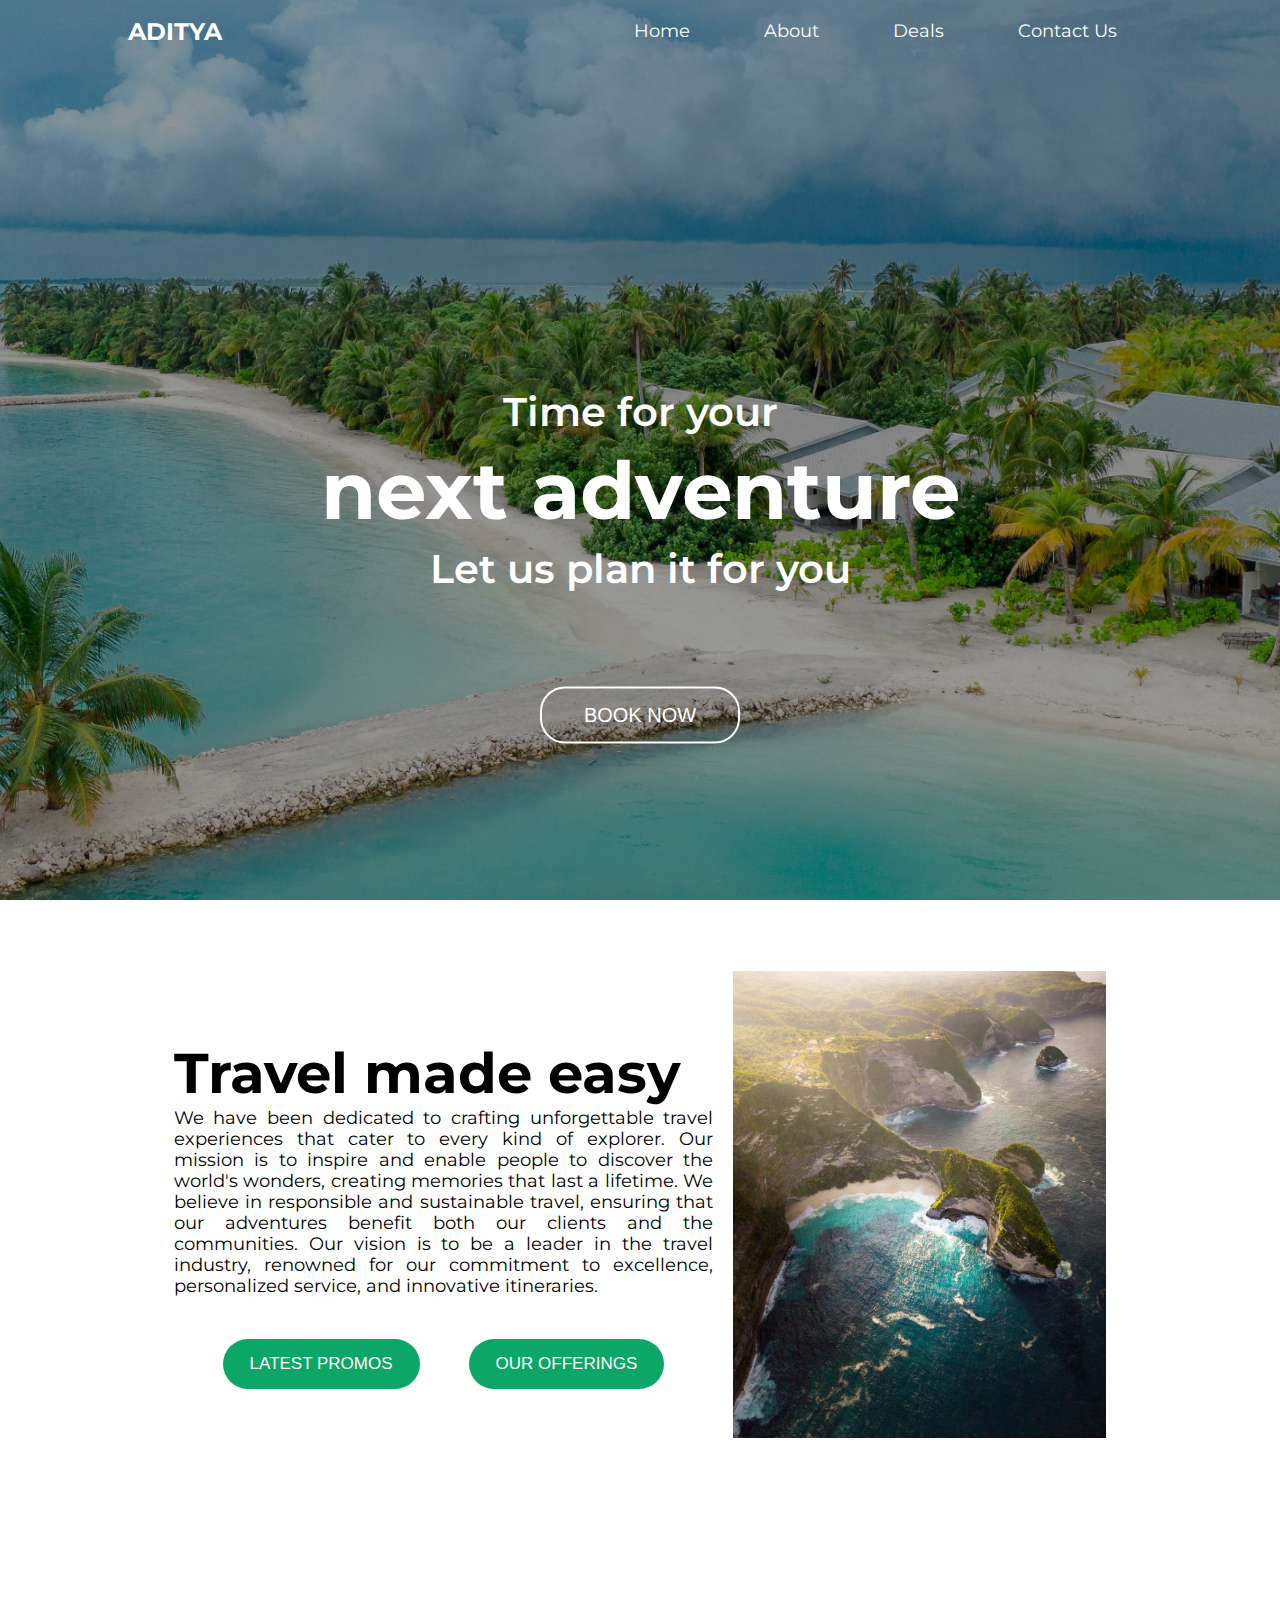
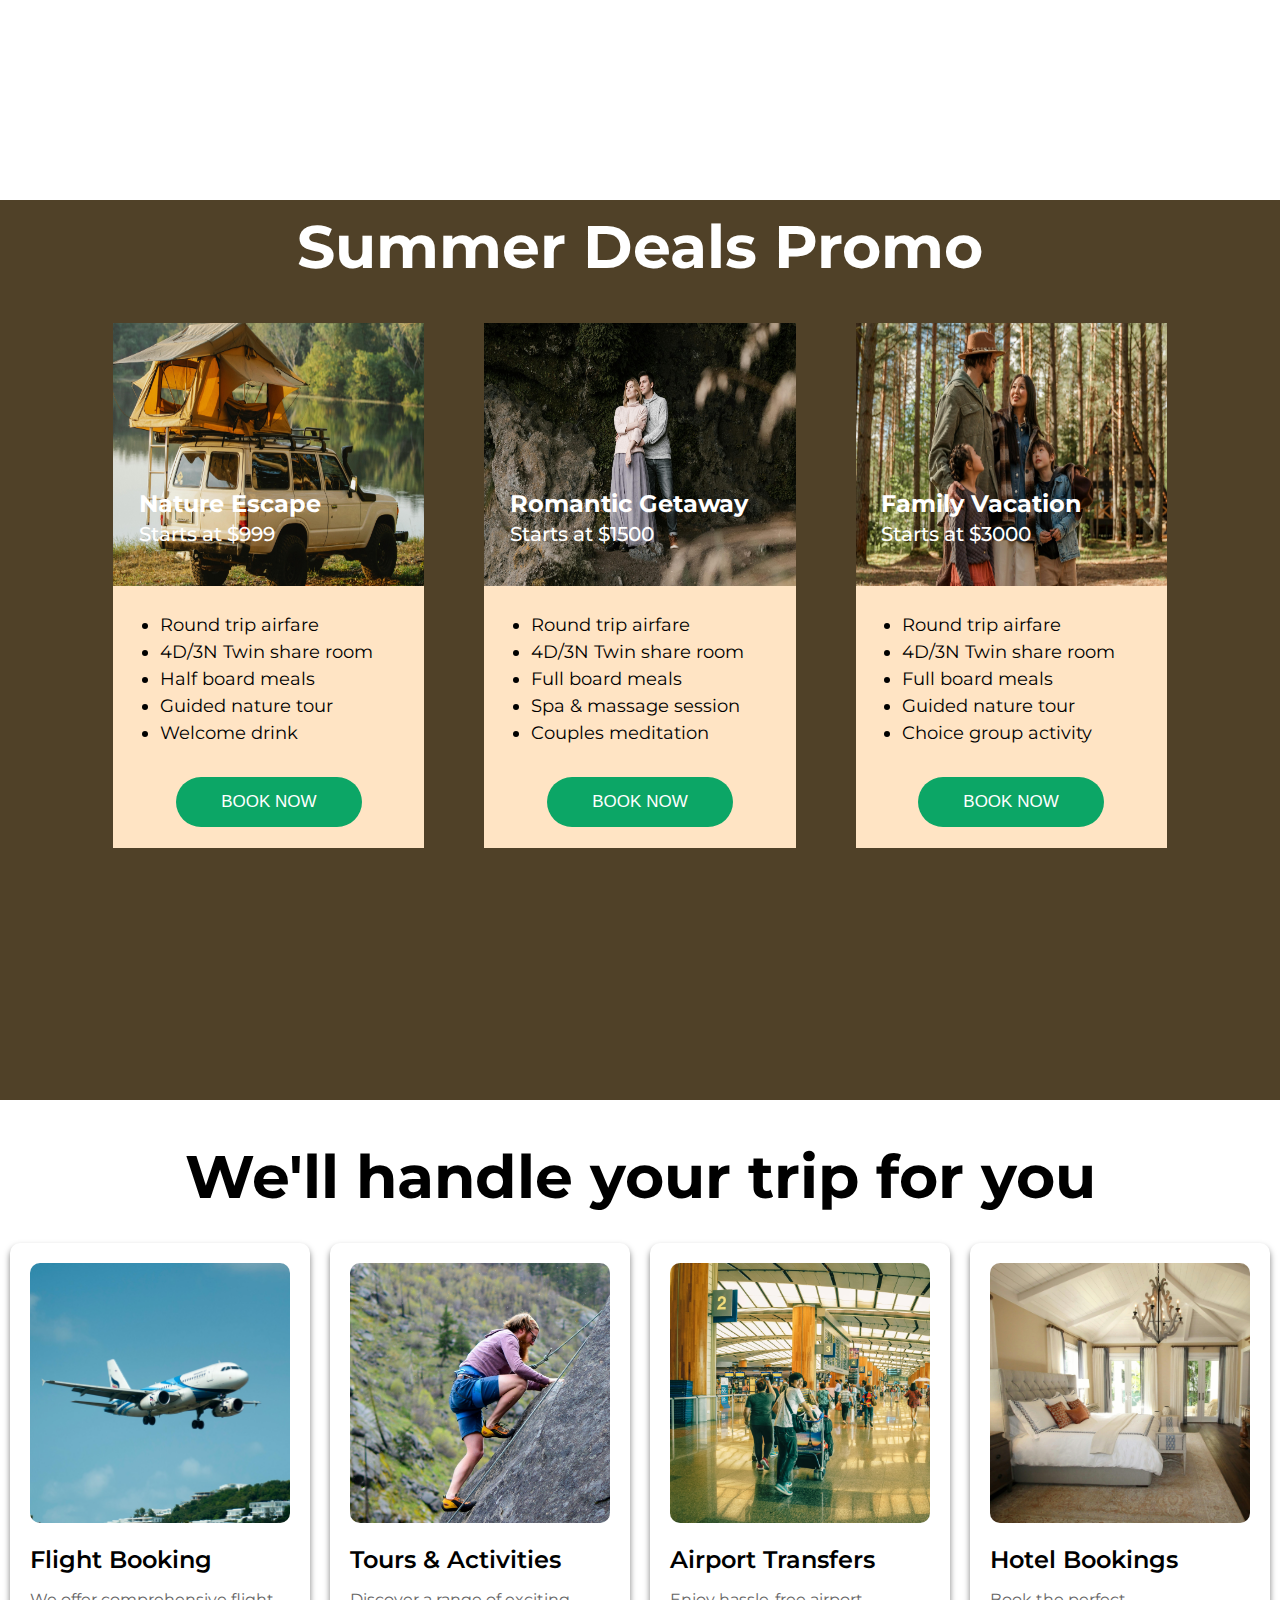
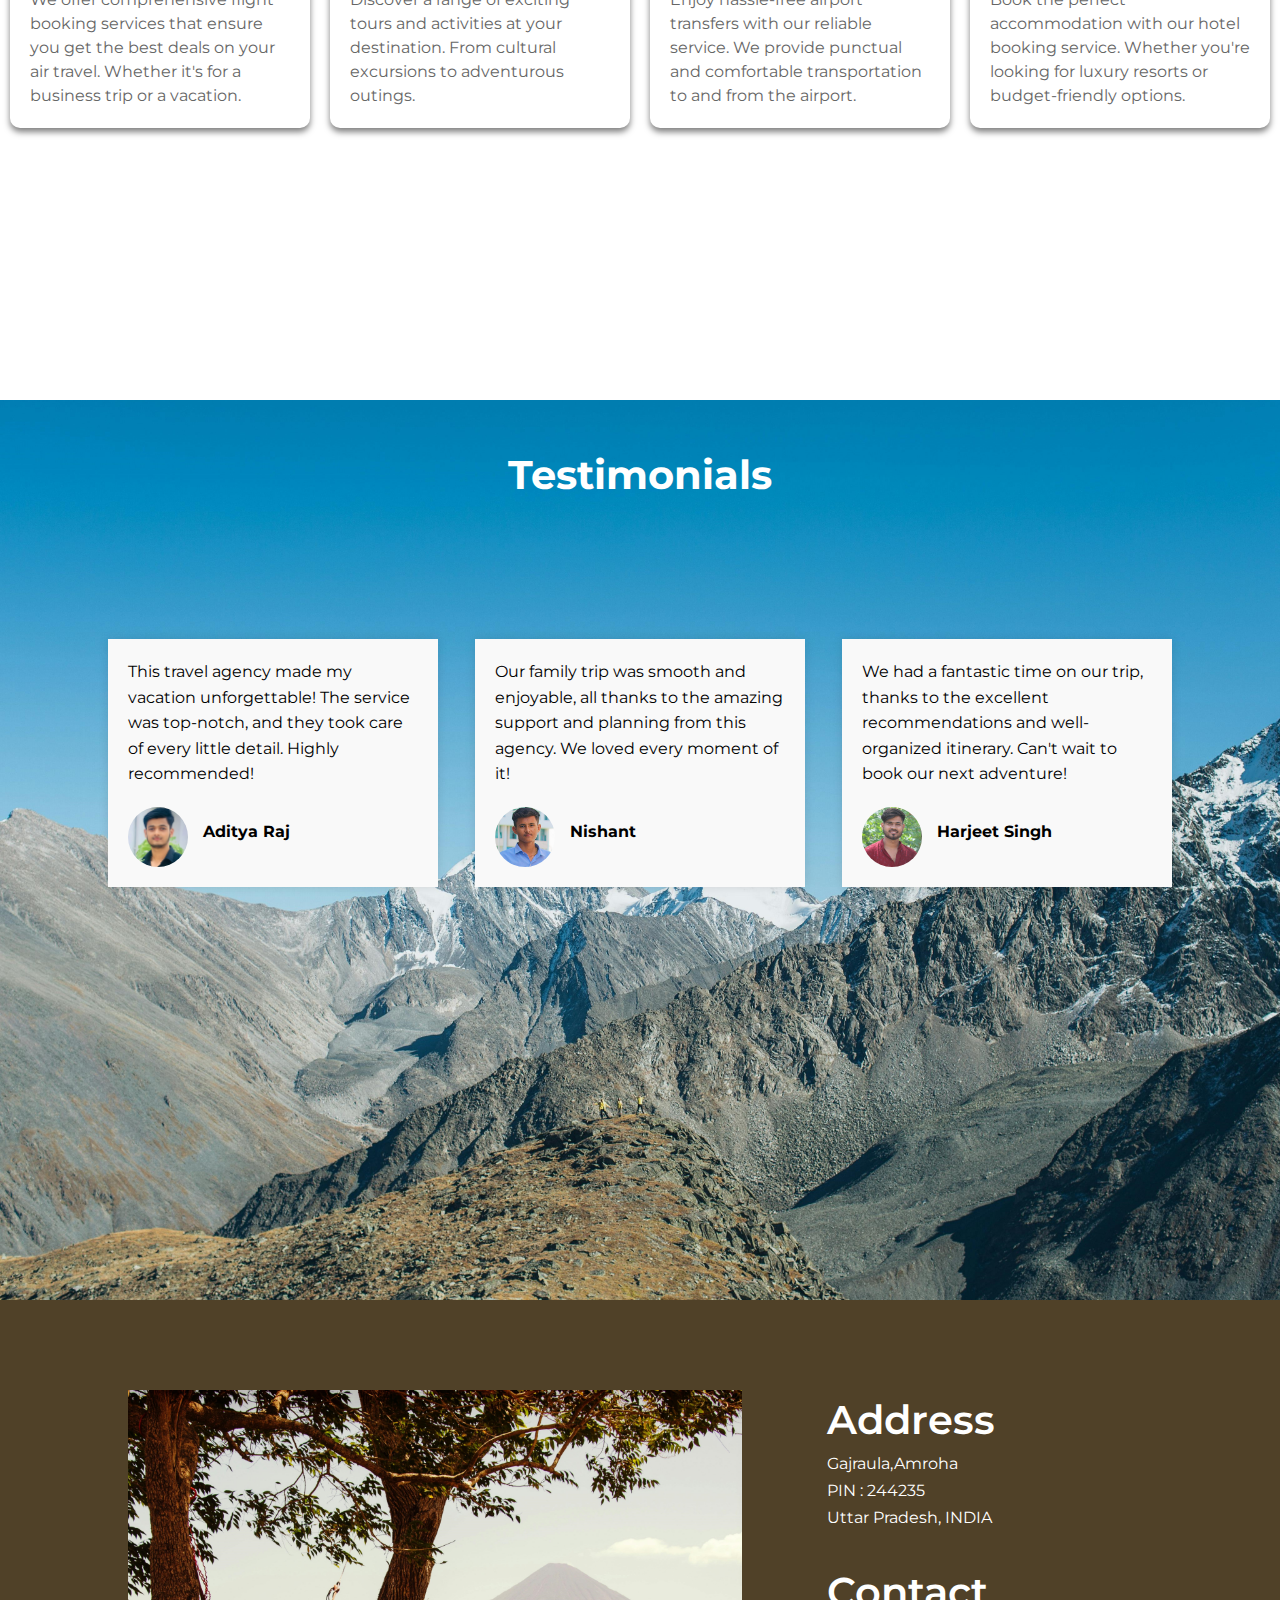
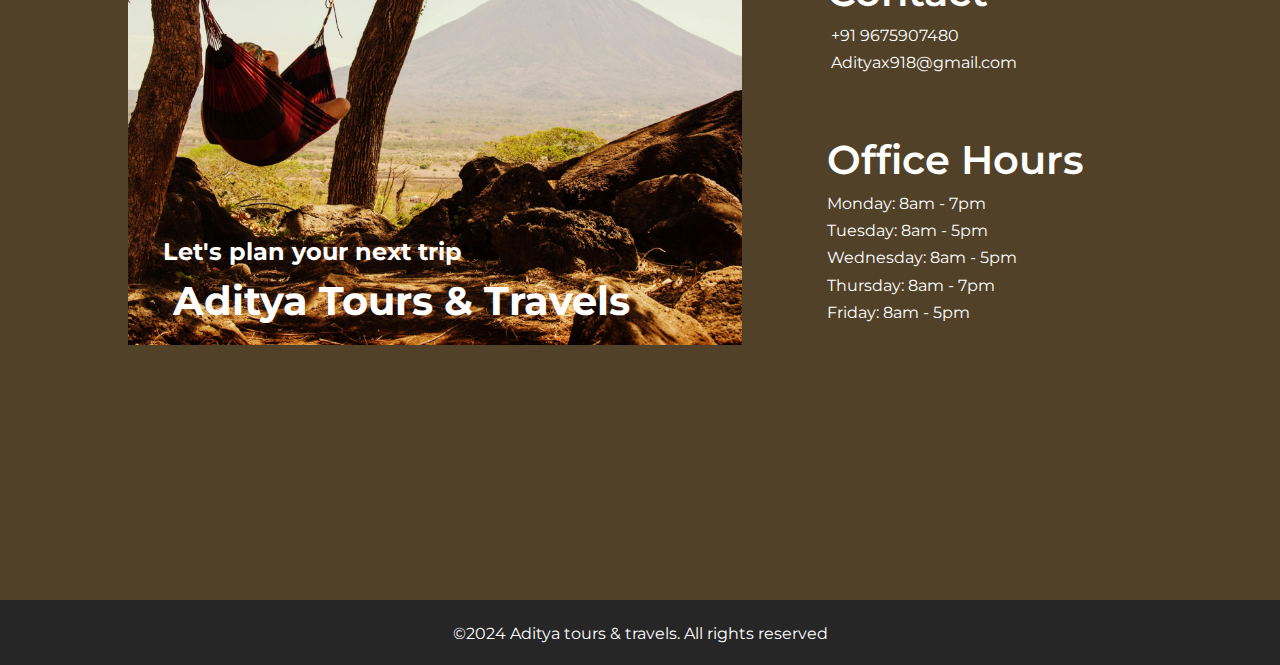
==== index.html @ 479c3d40 "Travell site" ====
<!DOCTYPE html>
<html lang="en">
<head>
    <meta charset="UTF-8">
    <meta name="viewport" content="width=device-width, initial-scale=1.0">
    <link rel="preconnect" href="https://fonts.googleapis.com">
<link rel="preconnect" href="https://fonts.gstatic.com" crossorigin>
<link href="https://fonts.googleapis.com/css2?family=Montserrat:ital,wght@0,100..900;1,100..900&display=swap" rel="stylesheet">
<link rel="stylesheet" href="https://cdnjs.cloudflare.com/ajax/libs/font-awesome/6.5.2/css/all.min.css" integrity="sha512-SnH5WK+bZxgPHs44uWIX+LLJAJ9/2PkPKZ5QiAj6Ta86w+fsb2TkcmfRyVX3pBnMFcV7oQPJkl9QevSCWr3W6A==" crossorigin="anonymous" referrerpolicy="no-referrer" />
    <link rel="stylesheet" href="style.css">
    <title>Travelling Site</title>
</head>
<body>
<div class="main">
    <div class="container">
        <div class="navbar">
            <h2 class="logo">ADITYA</h2>
            <ul>
                <li><a href="">Home</a></li>
                <li><a href="#about">About</a></li>
                <li><a href="#deals">Deals</a></li>
                <li><a href="#contact">Contact Us</a></li>
            </ul>
        </div>
    </div>
    <div class="content-box">
        <h3>Time for your</h3>
        <h1>next adventure</h1>
        <h3>Let us plan it for you</h3>
        <div class="booking">
            <button id="btn">BOOK NOW</button>
        </div>
    </div>
</div>
<!----------------------------------------------second------------------------------------------------->
<div id="about">
    <div class="about-container">
        <div class="content">
            <h1><span><i class="fa-solid fa-location-dot"></i></span><br>Travel made easy</h1>
            <h4>We have been dedicated to crafting unforgettable travel experiences that cater to every kind of explorer. Our mission is to inspire and enable people to discover the world's wonders, creating memories that last a lifetime. We believe in responsible and sustainable travel, ensuring that our adventures benefit both our clients and the communities. Our vision is to be a leader in the travel industry, renowned for our commitment to excellence, personalized service, and innovative itineraries.</h4>
            <div class="btn-container">
                <button>LATEST PROMOS</button>
                <button>OUR OFFERINGS</button>
            </div>
        </div>
        <div class="about-pic">
            <img src="./image/pexels-maxravier-2253821.jpg" class="about-img">
        </div>
    </div>
</div>
<!------------------------------------------------third----------------------------------------------->
<div id="deals">
    <h1 class="heading">Summer Deals Promo</h1>
    <div class="wrapper">
        <div class="row">
            <h2>Nature Escape<br><span>Starts at $999</span></h2>
            <div class="pic">
                <img src="./image/nature escape.jpg">
                <div class="bullets">
                    <ul>
                        <li>Round trip airfare</li>
                        <li>4D/3N Twin share room</li>
                        <li>Half board meals</li>
                        <li>Guided nature tour</li>
                        <li>Welcome drink</li>
                    </ul>
                </div>
                <button id="btn1">BOOK NOW</button>
            </div>
        </div>
        <div class="row">
            <h2>Romantic Getaway<br><span>Starts at $1500</span></h2>
            <div class="pic">
                <img src="./image/romantic.jpg">
                <div class="bullets">
                    <ul>
                        <li>Round trip airfare</li>
                        <li>4D/3N Twin share room</li>
                        <li>Full board meals</li>
                        <li>Spa & massage session</li>
                        <li>Couples meditation</li>
                    </ul>
                </div>
                <button id="btn1">BOOK NOW</button>
            </div>
        </div>
        <div class="row">
            <h2>Family Vacation<br><span>Starts at $3000</span></h2>
            <div class="pic">
                <img src="./image/family.jpg">
                <div class="bullets">
                    <ul>
                        <li>Round trip airfare</li>
                        <li>4D/3N Twin share room</li>
                        <li>Full board meals</li>
                        <li>Guided nature tour</li>
                        <li>Choice group activity</li>
                    </ul>
                </div>
                <button id="btn1">BOOK NOW</button>
            </div>
        </div>
    
    </div>
</div>
<!------------------------------------------------facilities----------------------------------------------->
<div id="facilities">
    <div class="container">
        <h1 id="facility-head">We'll handle your trip for you</h1>
        <div class="services">
            <div class="service">
                <img src="./image/flight.jpg" alt="Flight Booking">
                <h3>Flight Booking</h3>
                <p>We offer comprehensive flight booking services that ensure you get the best deals on your air travel. Whether it's for a business trip or a vacation.</p>
            </div>
            <div class="service">
                <img src="./image/adventure.jpg" alt="Tours & Activities">
                <h3>Tours & Activities</h3>
                <p>Discover a range of exciting tours and activities at your destination. From cultural excursions to adventurous outings.</p>
            </div>
            <div class="service">
                <img src="./image/airport.jpg" alt="Airport Transfers">
                <h3>Airport Transfers</h3>
                <p>Enjoy hassle-free airport transfers with our reliable service. We provide punctual and comfortable transportation to and from the airport.</p>
            </div>
            <div class="service">
                <img src="./image/room.jpg" alt="Hotel Bookings">
                <h3 >Hotel Bookings</h3>
                <p>Book the perfect accommodation with our hotel booking service. Whether you're looking for luxury resorts or budget-friendly options.</p>
            </div>
        </div>
    </div>
</div>
<!------------------------------------------------testimonials----------------------------------------------->
<div id="feedback">
    <div class="feedback-con">
        <h1>Testimonials</h1>
    <div class="testimonials">
        <div class="testimonial">
            <p>This travel agency made my vacation unforgettable! The service was top-notch, and they took care of every little detail. Highly recommended!</p>
            <div class="author">
                <img src="./image/a1.jpg" alt="Noah Schumacher">
                <div>
                    <div class="name">Aditya Raj</div>
                    <div class="stars"><i class="fa-solid fa-star"></i><i class="fa-solid fa-star"></i><i class="fa-solid fa-star"></i><i class="fa-solid fa-star"></i><i class="fa-solid fa-star"></i></div>
                </div>
            </div>
        </div>
        <div class="testimonial">
            <p>Our family trip was smooth and enjoyable, all thanks to the amazing support and planning from this agency. We loved every moment of it!</p>
            <div class="author">
                <img src="./image/nishant.jpg" alt="Julia Patel">
                <div>
                    <div class="name">Nishant</div>
                    <div class="stars"><i class="fa-solid fa-star"></i><i class="fa-solid fa-star"></i><i class="fa-solid fa-star"></i><i class="fa-solid fa-star"></i><i class="fa-regular fa-star"></i></div>
                </div>
            </div>
        </div>
        <div class="testimonial">
            <p>We had a fantastic time on our trip, thanks to the excellent recommendations and well-organized itinerary. Can't wait to book our next adventure!</p>
            <div class="author">
                <img src="./image/harjeet.JPG" alt="Natalia Lowe">
                <div>
                    <div class="name">Harjeet Singh</div>
                    <div class="stars"><i class="fa-solid fa-star"></i><i class="fa-solid fa-star"></i><i class="fa-solid fa-star"></i><i class="fa-solid fa-star"></i><i class="fa-regular fa-star-half-stroke"></i></div>
                </div>
            </div>
        </div>
    </div>
    </div>
</div>
<!------------------------------------------------Contact----------------------------------------------->
<div id="contact">
    <div id="contact-container">
        <div class="image-section">
            <img src="./image/hammock1.jpg" alt="Man in hammock with guitar">
            <div class="overlay">
                <div class="text">
                    <h2><span><i class="fa-solid fa-location-dot"></i></span> Let's plan your next trip</h2>
                    <h1>Aditya Tours & Travels</h1>
                    
                </div>
            </div>
        </div>
        <div class="info-section">
            <div class="address">
                <h3>Address</h3>
                <p>Gajraula,Amroha<br>
                PIN : 244235<br>
                Uttar Pradesh, INDIA</p>
            </div>
            <div class="contact">
                <h3>Contact</h3>
                <p><i class="fa-solid fa-phone"></i> &nbsp;+91 9675907480<br>
                <i class="fa-solid fa-envelope"></i> &nbsp;Adityax918@gmail.com<br></p>
                <div class="social-icons">
                    <a href="https://www.linkedin.com/in/aditya-raj-28092a2a2?utm_source=share&utm_campaign=share_via&utm_content=profile&utm_medium=android_app"><i class="fa-brands fa-linkedin"></i></a>
                    <a href="https://wa.link/kmqqs4"><i class="fa-brands fa-whatsapp"></i></a>
                    <a href="https://www.instagram.com/aditya_x_x1/?igshid=OGQ5ZDc2ODk2ZA%3D%3D"><i class="fa-brands fa-instagram"></i></a>
                </div>
            </div>
            <div class="hours">
                <h3>Office Hours</h3>
                <p>Monday: 8am - 7pm<br>
                Tuesday: 8am - 5pm<br>
                Wednesday: 8am - 5pm<br>
                Thursday: 8am - 7pm<br>
                Friday: 8am - 5pm</p>
            </div>
        </div>
    </div>
</div>
<!------------------------------------------------footer----------------------------------------------->
<div id="footer">
    <div class="copyright">
        <p>©2024 Aditya tours & travels. All rights reserved</p>
    </div>
</div>
</body>
</html>
---- style.css ----
@import url('https://fonts.googleapis.com/css2?family=Montserrat:ital,wght@0,100..900;1,100..900&display=swap');
*{
    margin: 0;
    padding: 0;
    box-sizing: border-box;
}
body{
    font-family: "Montserrat", sans-serif;
    color: #000;
}
html{
    scroll-behavior: smooth;
    user-select: none;
}
.main{
    background: linear-gradient(rgba(0,0,0,0.40),rgba(0,0,0,0.40)),url(./image/travelback.jpg);
    height: 100vh;
    background-size: cover;
    background-position: center;
}

.container{
  padding-top: 10px;
  text-align: center;
}
.navbar{
    padding: 0 10%;
    display: flex;
    justify-content: space-between;
    align-items: center;
}
.logo{
    color: #fff;
}
.navbar ul li{
    display: inline-block;
    margin: 10px 35px;
}
.navbar ul li a{
    text-decoration: none;
    list-style: none;
    color: #fff;
    font-family: "Montserrat", sans-serif;
    position: relative;
    font-size: 18px;
}
.navbar ul li a::after{
    content: '';
    width: 0;
    height: 3px;
    background: rgb(12, 166, 102);
    position: absolute;
    left: 0;
    bottom: -6px; 
    transition: 0.5s;
}
.navbar ul li a:hover::after{
    width: 100%;
}
.content-box{
    position: absolute;
    width: 100%;
    top: 60%;
    text-align: center;
    transform: translateY(-50%);
    color: #fff;
}
h3{
    font-size: larger;
    font-weight: 600;
    font-size: 40px;
    line-height: 1.5;
}
h1{
    font-weight: bolder;
    font-size: 80px;
}
.booking button{
    position: relative;
    background: transparent;
    color: #fff;
    padding: 15px;
    border: none;
    width: 200px;
    border-radius: 25px;
    font-size: 20px;
    top: 45px;
    border: 2px solid #fff;
    cursor: pointer;
    transition: 0.3s;
}
.booking button:hover{
    background: #fff;
    color: rgb(67, 180, 182);
}
.pic img{
    background-position: center;
    background-size: cover;
}
/*------------------------------------------about-----------------------------------------*/
#about{
    padding: 4% 12%;
    height: 100vh;
}
.about-container {
    display: flex;
    padding: 20px;
}

.about-container .content {
    width: 60%;
    padding-right: 20px; 
}

.about-container .about-pic {
    width: 40%; 
    display: flex;
    justify-content: center;
    align-items: center; 
}

.about-container .about-pic img {
    max-width: 100%;
    height: auto; 
}
.about-img{
    height: 100%;
    background-size: cover;
    background-repeat: no-repeat;
    background-position: center;
}
.content h1{
    font-size: 3.5em;
}
.content h1 span{
    color: #FF8C00;
}
.content h4{
    font-size: 1.1em;
    font-weight: 400;
    text-align: justify;
}
.btn-container{
    display: flex;
    justify-content: space-evenly;
}
button{
    margin-top: 43px;
    color: #fff;
    background: rgb(12, 166, 102);
    border-radius: 25px;
    padding: 15px 5%;
    border: none;
    font-size: 17px;
    cursor: pointer;
}
/*------------------------------------------deals-----------------------------------------*/
#deals{
    background: #504128;
    height: 100vh;
}
.wrapper{
    display: flex;
    align-items: center;
    justify-content: center;
    padding: 50px 5%;
}
.heading{
    position: relative;
    text-align: center;
    color: #fff;
    top: 10px;
    font-size: 60px;
}
.row{
    margin: 10px 20px;
    height: 525px;
    width: 27%;
    background: bisque;
    margin: 0 30px;
    transition: 0.3s;
}
.pic{
    position: relative;
    height: 100%;
}
.bullets{
    padding: 22px 15%;
}
.bullets ul li{
    color: #000;
    font-size: 18px;
    line-height: 1.5;
}
.pic img{
    position: relative;
    height: 50%;
    width: 100%;
}
#btn1{
    position: relative;
    bottom: 35px;
    margin-left: 20%;
    width: 60%;
    background: rgb(12, 166, 102);
    cursor: pointer;
}
.row h2{
    position: absolute;
    padding: 0 2% ;
    color: #fff;
    margin-top: 13%;
    z-index: 2;
    transition: 0.5s;
}
.row h2 span{
    font-size: 20px;
    font-weight: 500;
}
.row:hover{
    box-shadow: 2px 2px 10px 5px rgb(39, 38, 38);
}
.row:hover h2{
    transform: translateY(-25px);
    background: rgb(12, 166, 102);
}
/*------------------------------------------services-----------------------------------------*/
#facilities{
    height: 100vh;
}
.container1 {
    text-align: center;
    padding: 50px;
}
#facility-head {
    font-size: 60px;
    margin: 30px 0 30px;
}
.services {
    display: flex;
    flex-wrap: wrap;
    justify-content: center;
    gap: 20px;
}
.service {
    background-color: white;
    border-radius: 10px;
    box-shadow: 0 4px 6px rgba(0, 0, 0, 0.5);
    width: 300px;
    padding: 20px;
    text-align: left;
    transition: 0.3s;
}
.service img {
    width: 100%;
    border-radius: 10px;
}
.service h3 {
    margin: 15px 0 10px;
    font-size: 24px;
}
.service p {
    color: #666;
    line-height: 1.5;
}
.service:hover{
    transform: scale(1.1);
}
/*------------------------------------------testimonials-----------------------------------------*/
#feedback{
    height: 100vh;
    background-image: url(./image/fedback.jpg);
    background-position: center;
    background-size: cover;
}
.feedback-con{
    display: flex;
    flex-direction: column;
    align-items: center;
    text-align: center;
    padding: 50px;
    max-width: 1200px;
    margin: 0 auto;
}
.feedback-con h1 {
    font-size: 2.5em;
    margin-bottom: 30px;
    color: #fff;
}
.testimonials {
    position: relative;
    display: flex;
    justify-content: space-around;
    width: 100%;
    margin-top: 10%;
}
.testimonial {
    background: #f9f9f9;
    padding: 20px;
    box-shadow: 0 0 10px rgba(0, 0, 0, 0.1);
    max-width: 30%;
    text-align: left;
}
.testimonial p {
    font-size: 1em;
    line-height: 1.6em;
    margin-bottom: 20px;
}
.testimonial .author {
    display: flex;
    align-items: center;
}
.testimonial .author img {
    border-radius: 50%;
    width: 60px;
    height: 60px;
    margin-right: 15px;
}
.testimonial .author .name {
    font-weight: bold;
}
.stars {
    color: #f39c12;
    margin-top: 10px;
}
/*------------------------------------------contact-----------------------------------------*/
#contact{
    padding: 90px 10%;
    height: 100vh;
    background: #504128;
}
.info-section{
    margin: 0 0 0 30px;
}
#contact-container {
    display: flex;
    flex-direction: row;
}

.image-section {
    position: relative;
    width: 60%;
    height: 555px;
}

.image-section img {
    width: 100%;
    height: 100%;
    object-fit: cover;
}

.overlay {
    position: absolute;
    bottom: 0;
    left: 0;
    width: 100%;
    color: #fff;
    padding: 20px;
}

.text h1 {
    font-size: 24px;
    margin: 0;
    margin: 0 0 0 25px;
    font-size: 2.5em;
}
.text h2 span{
    color: #f39c12;
    font-size: 65px;
}
.text h2{
    margin: 0 0 0 15px;
}
.address, .contact, .hours{
    margin: 0 0 30px 55px;
    color: #fff;
}
p{
    line-height: 1.7;
}
.social-icons{
    margin-top: 5px;
}
.social-icons a{
    text-decoration: none;
    font-size: 30px;
    margin-right: 15px;
    color: #fff;
    display: inline-block;
    transition: transform 0.5s;
}
.social-icons a:hover{
    color: #f39c12;
    transform: translateY(-5px);
}
/*------------------------------------------footer-----------------------------------------*/
#footer{
    width: 100%;
    height: 65px;
    background: #262626;
    text-align: center;
    padding: 20px 0;
    color: #fff;
}
.copyright .btn2{
    padding: 0;
    margin: 0 10px 0 0;
    position: relative;
    background: blue;
    width: 12%;
    height: 30px;
}
.copyright .btn2 a{
    font-size: 15px;
    color: #fff;
    text-decoration: none;
}
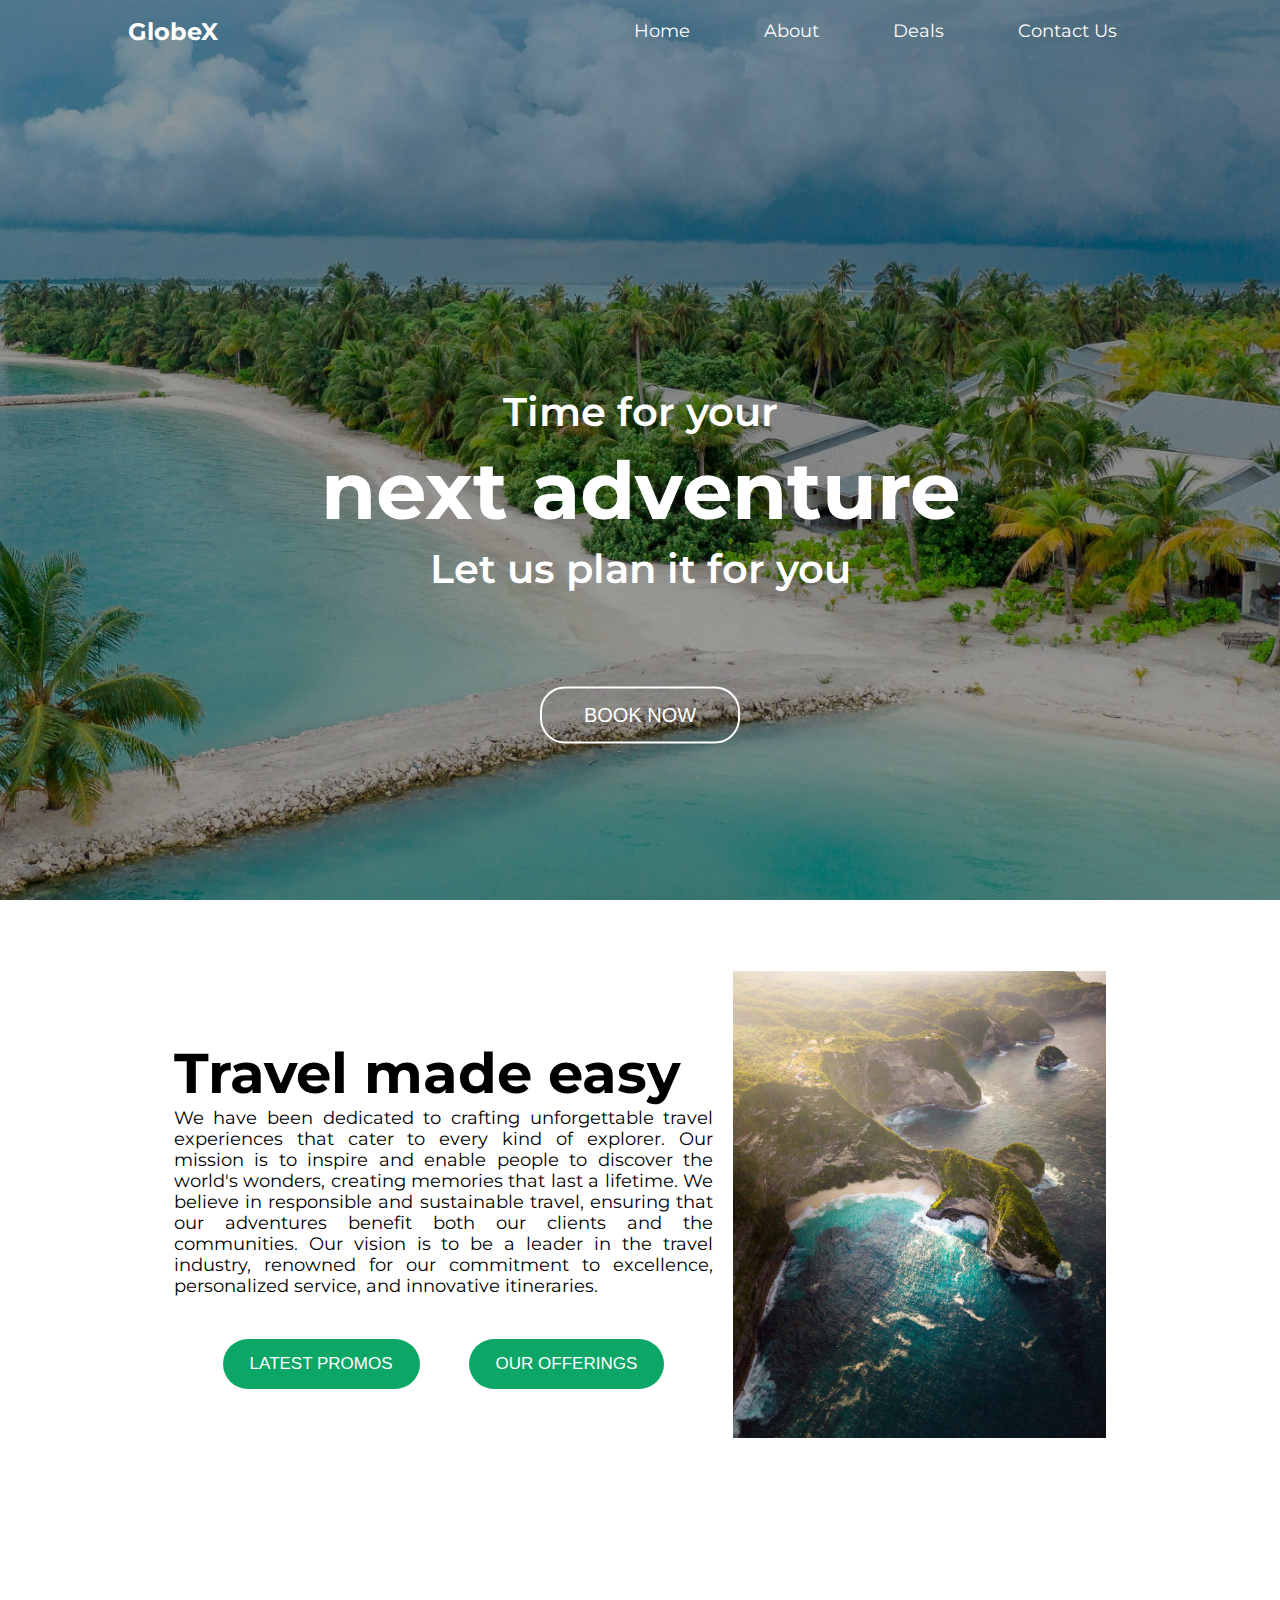
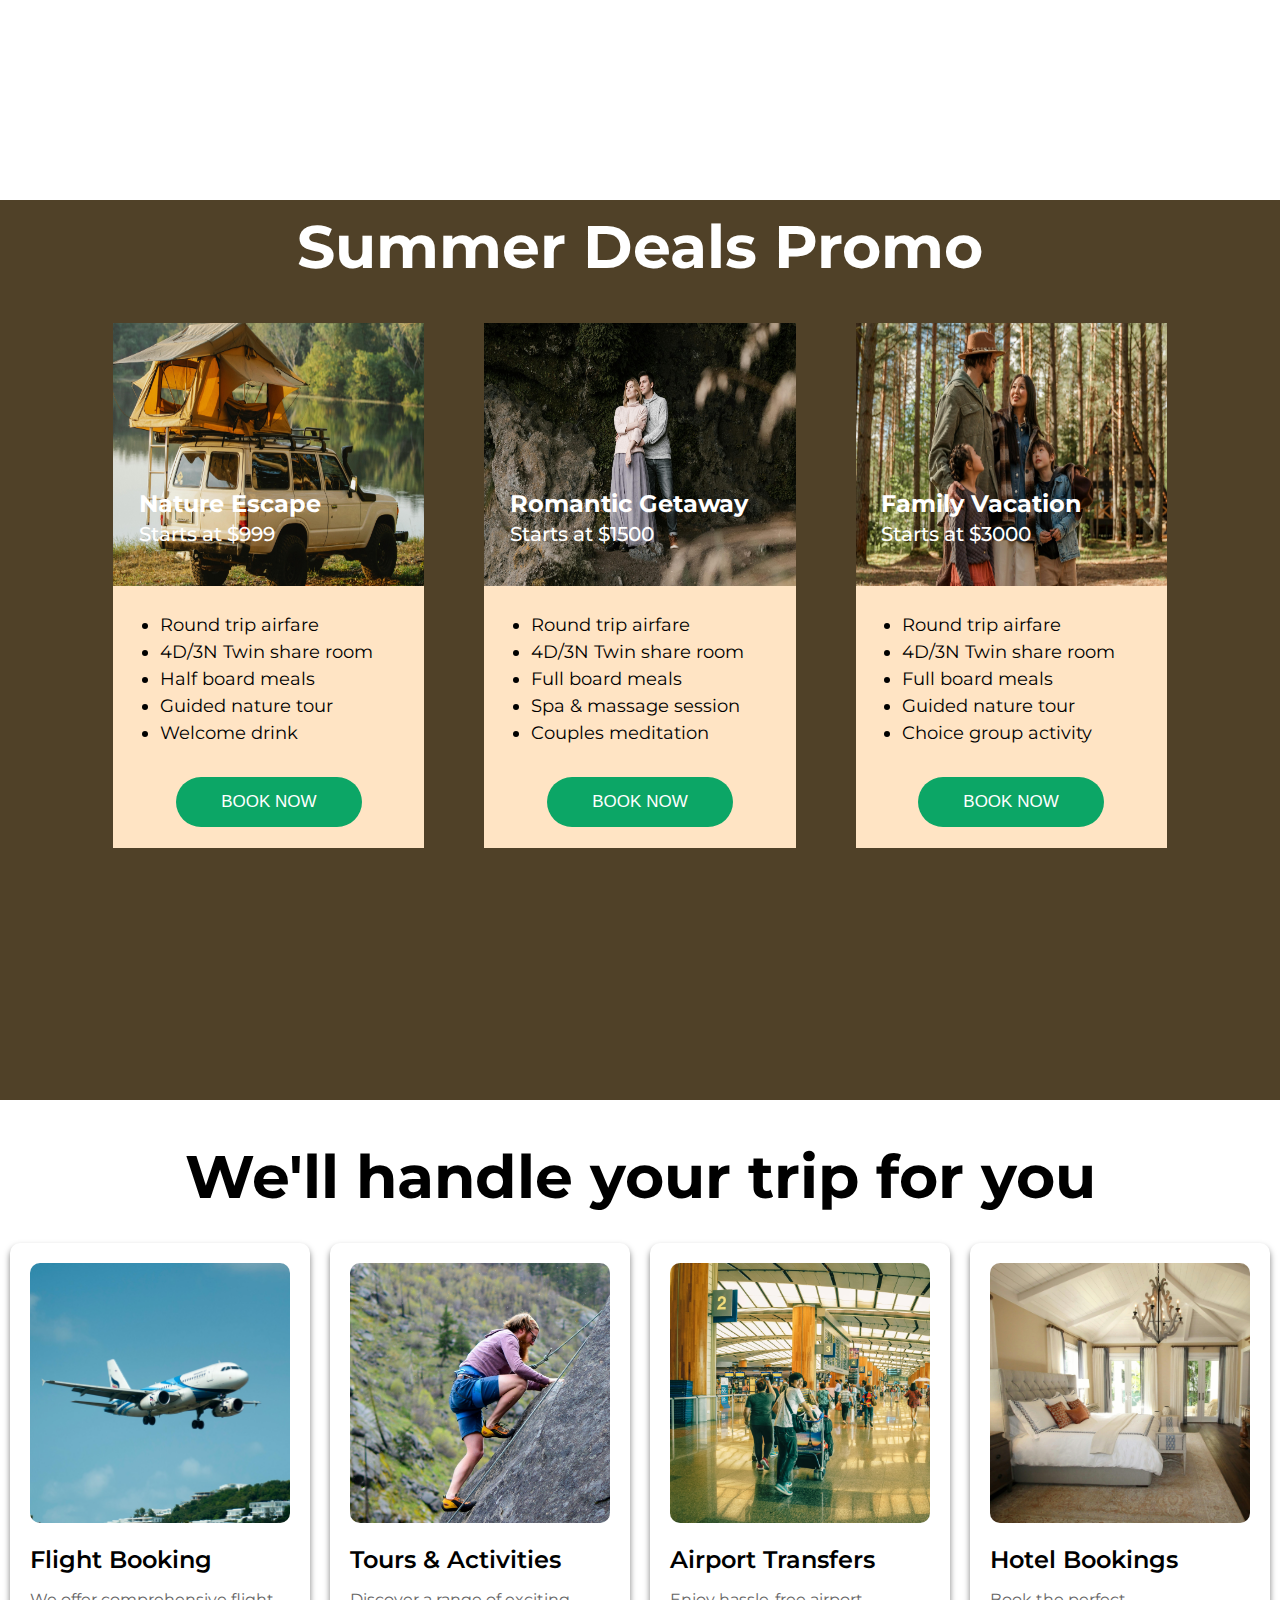
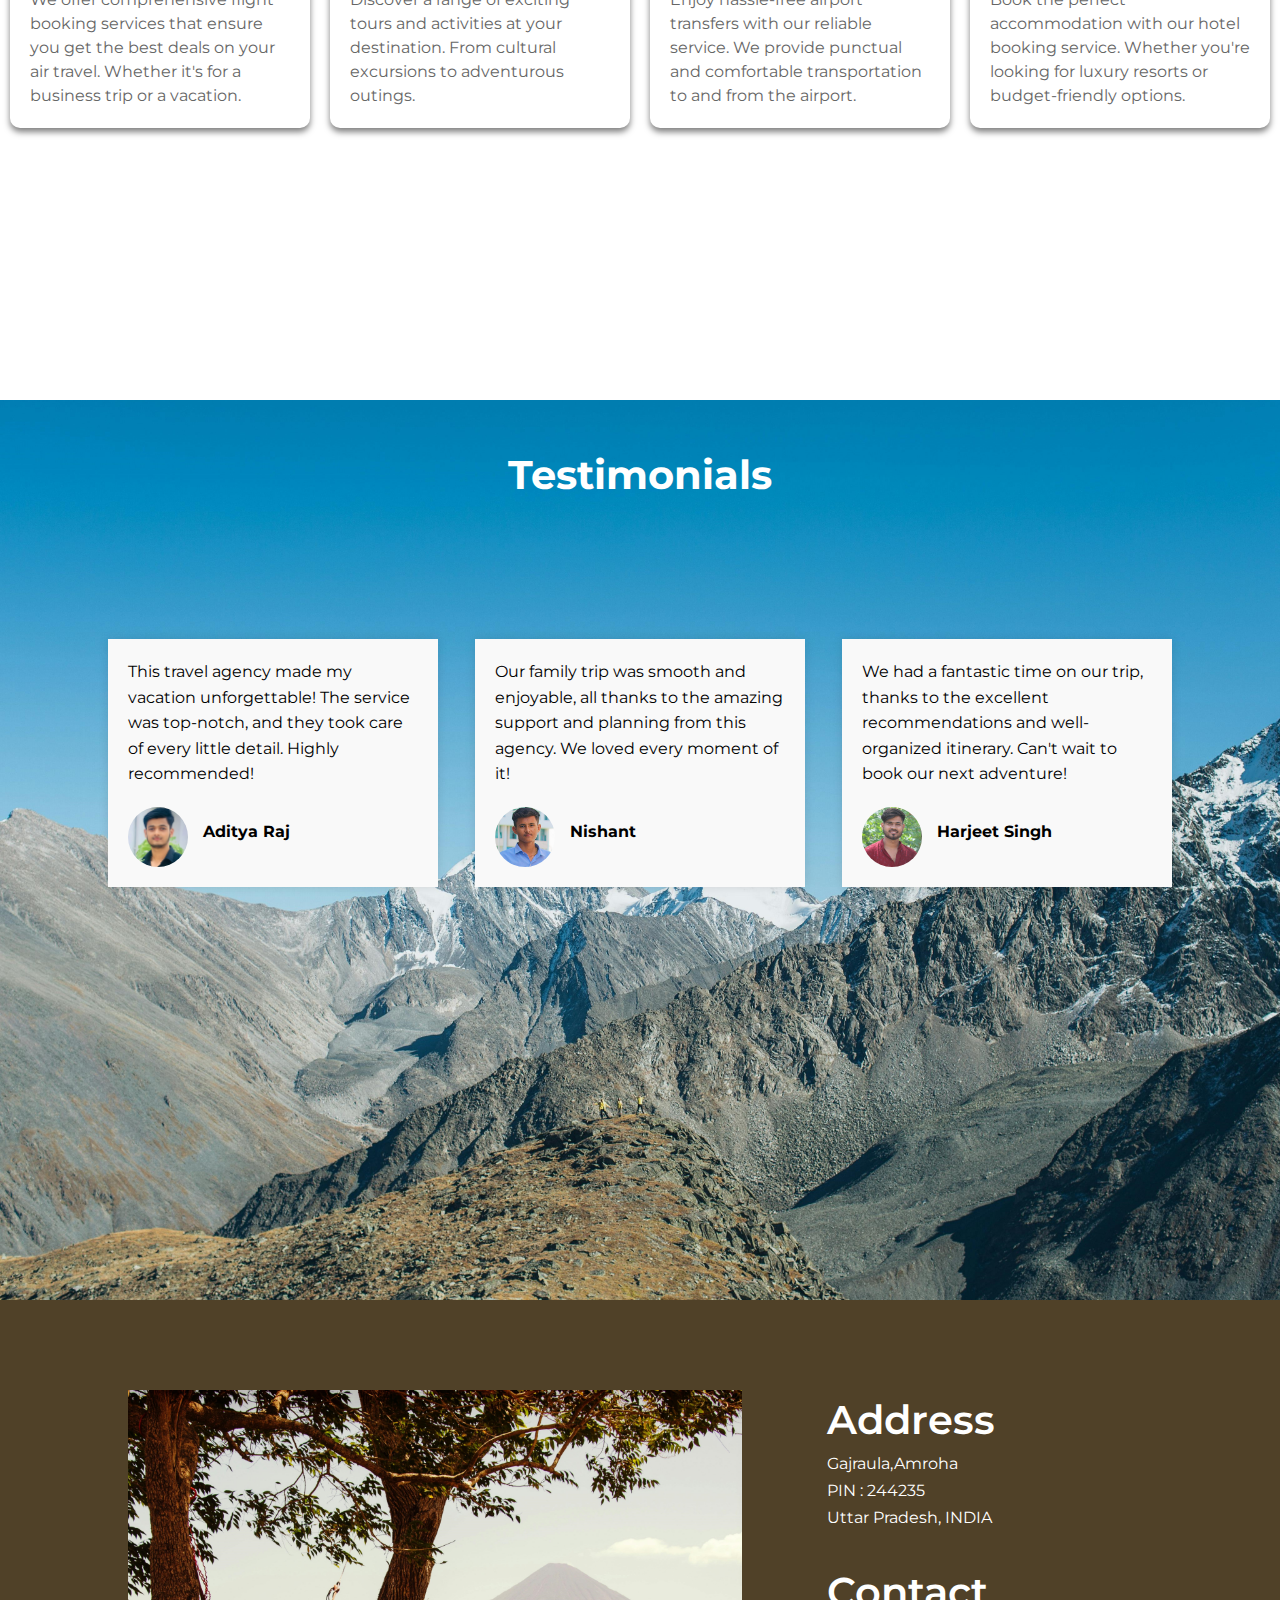
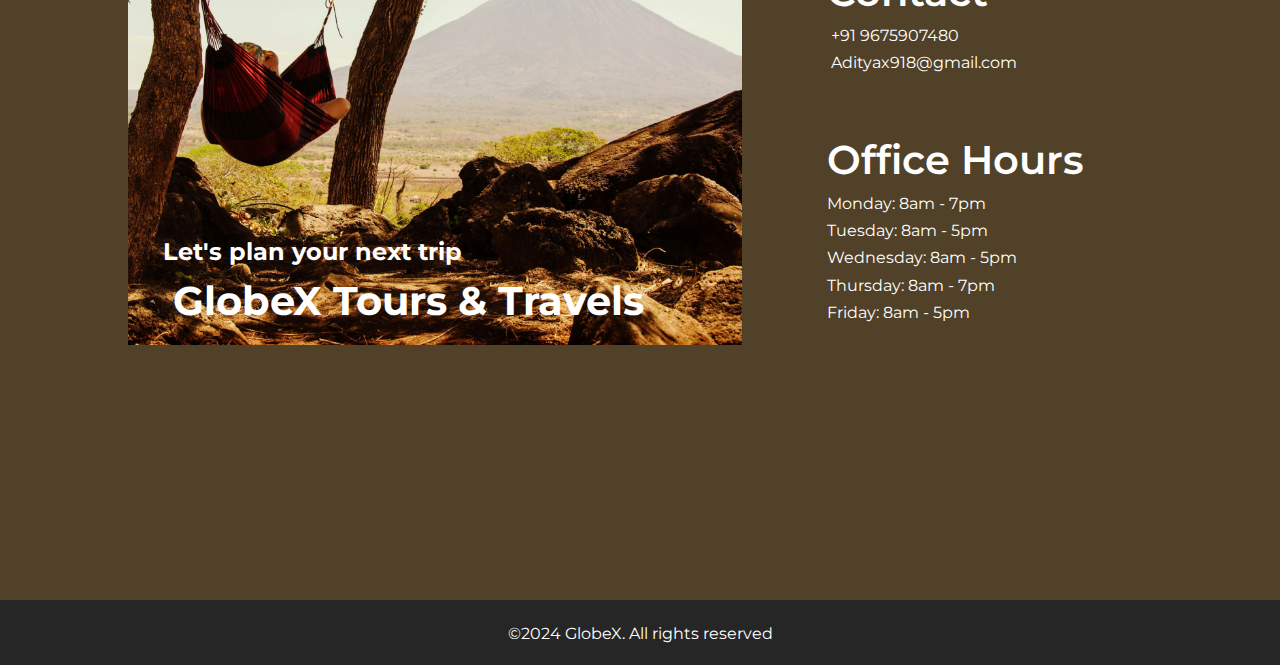
==== commit 8fe0d48b: "First commit" ====
--- a/index.html
+++ b/index.html
@@ -8,13 +8,14 @@
 <link href="https://fonts.googleapis.com/css2?family=Montserrat:ital,wght@0,100..900;1,100..900&display=swap" rel="stylesheet">
 <link rel="stylesheet" href="https://cdnjs.cloudflare.com/ajax/libs/font-awesome/6.5.2/css/all.min.css" integrity="sha512-SnH5WK+bZxgPHs44uWIX+LLJAJ9/2PkPKZ5QiAj6Ta86w+fsb2TkcmfRyVX3pBnMFcV7oQPJkl9QevSCWr3W6A==" crossorigin="anonymous" referrerpolicy="no-referrer" />
     <link rel="stylesheet" href="style.css">
-    <title>Travelling Site</title>
+    <link rel="icon" type="image/x-icon" href="./image/fav.jpg">
+    <title>GlobeX</title>
 </head>
 <body>
 <div class="main">
     <div class="container">
         <div class="navbar">
-            <h2 class="logo">ADITYA</h2>
+            <h2 class="logo">GlobeX</h2>
             <ul>
                 <li><a href="">Home</a></li>
                 <li><a href="#about">About</a></li>
@@ -28,11 +29,11 @@
         <h1>next adventure</h1>
         <h3>Let us plan it for you</h3>
         <div class="booking">
-            <button id="btn">BOOK NOW</button>
-        </div>
-    </div>
-</div>
-<!----------------------------------------------second------------------------------------------------->
+            <a href="login.html"><button id="btn">BOOK NOW</button></a>
+        </div>
+    </div>
+</div>
+<!----------------------------------------------about------------------------------------------------->
 <div id="about">
     <div class="about-container">
         <div class="content">
@@ -48,7 +49,7 @@
         </div>
     </div>
 </div>
-<!------------------------------------------------third----------------------------------------------->
+<!------------------------------------------------deals----------------------------------------------->
 <div id="deals">
     <h1 class="heading">Summer Deals Promo</h1>
     <div class="wrapper">
@@ -177,7 +178,7 @@
             <div class="overlay">
                 <div class="text">
                     <h2><span><i class="fa-solid fa-location-dot"></i></span> Let's plan your next trip</h2>
-                    <h1>Aditya Tours & Travels</h1>
+                    <h1>GlobeX Tours & Travels</h1>
                     
                 </div>
             </div>
@@ -213,7 +214,7 @@
 <!------------------------------------------------footer----------------------------------------------->
 <div id="footer">
     <div class="copyright">
-        <p>©2024 Aditya tours & travels. All rights reserved</p>
+        <p>©2024 GlobeX. All rights reserved</p>
     </div>
 </div>
 </body>
--- a/style.css
+++ b/style.css
@@ -161,6 +161,7 @@
 }
 .wrapper{
     display: flex;
+    flex-wrap: wrap;
     align-items: center;
     justify-content: center;
     padding: 50px 5%;
